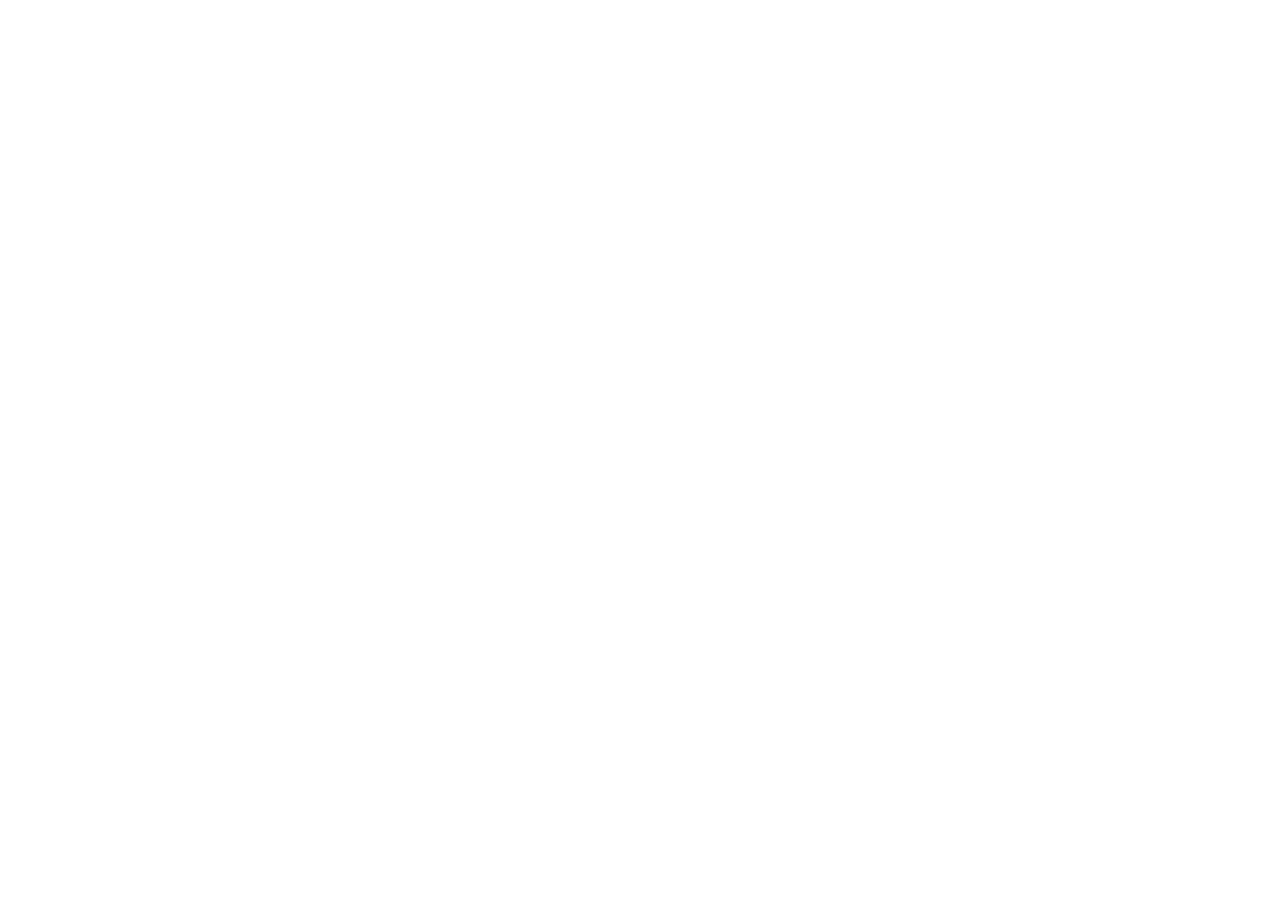
==== Week 1/index.html @ ec7d34ba "start-web" ====
<!DOCTYPE html>
<html lang="en">
  <head>
    <meta charset="UTF-8" />
    <meta name="viewport" content="width=device-width, initial-scale=1.0" />
    <title>Document</title>
  </head>
  <body></body>
</html>
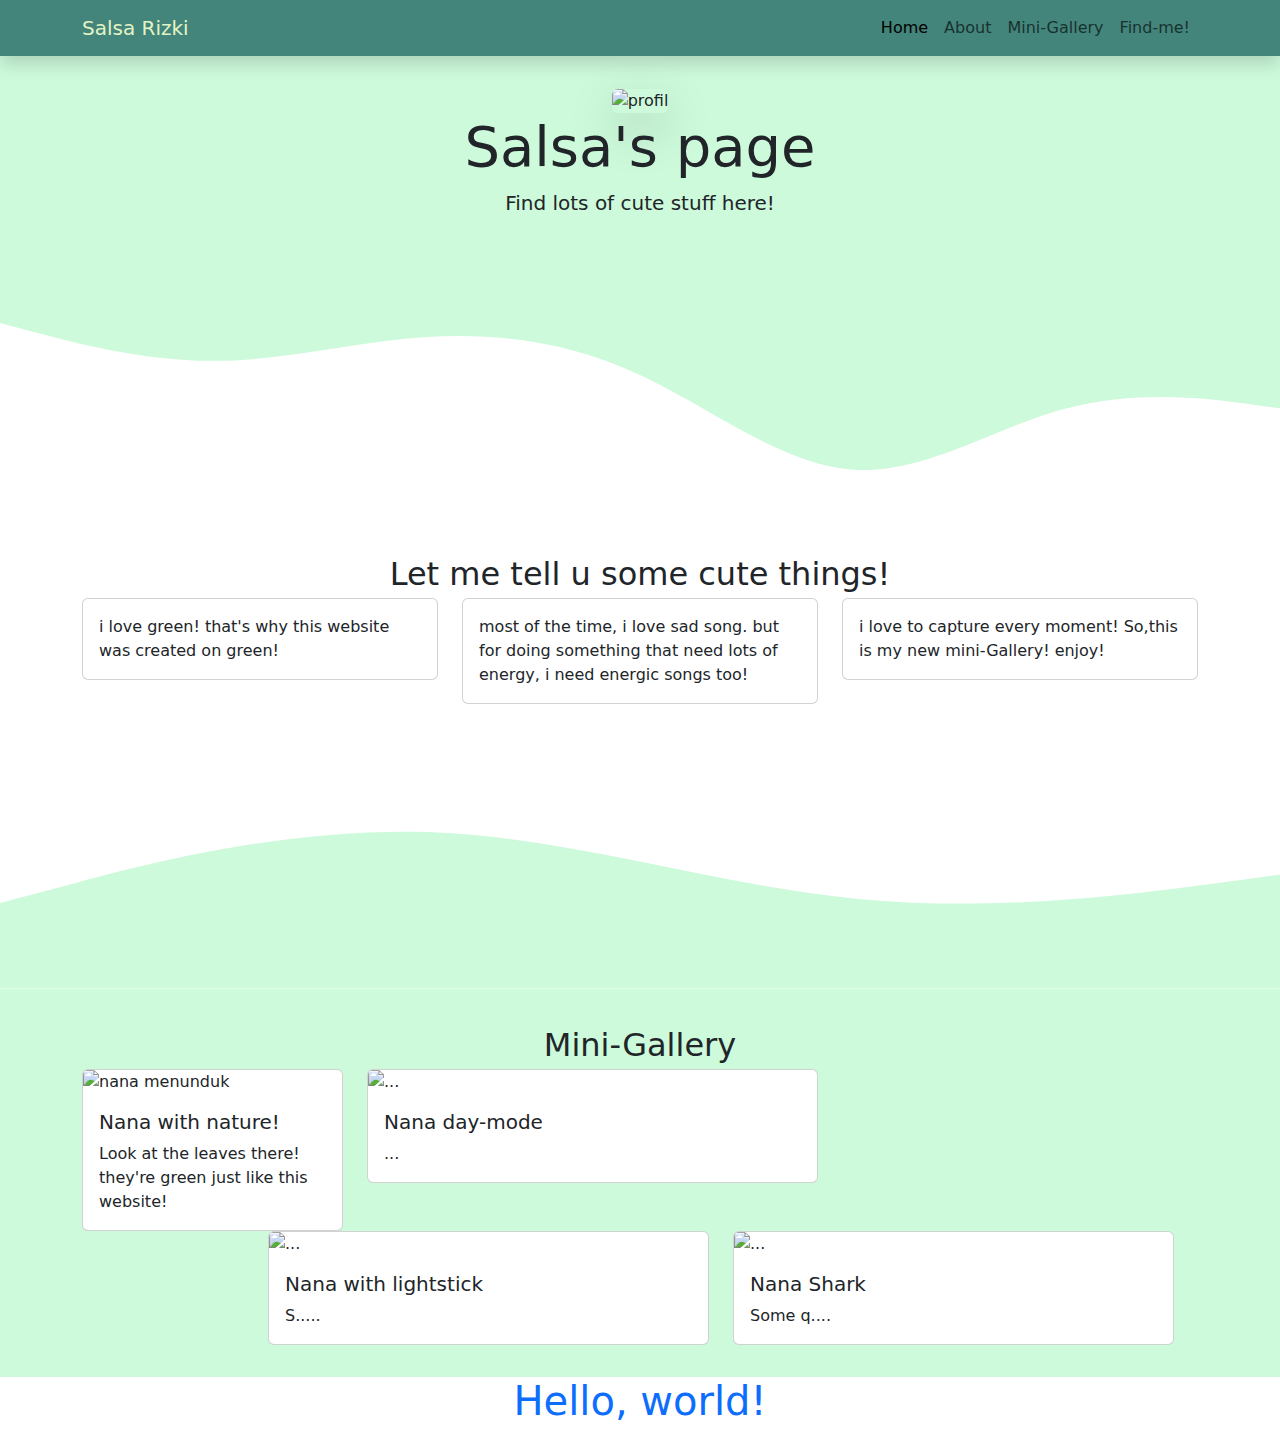
==== commit ca5d40cb: "move file" ====
--- a/Week 1/index.html
+++ b/Week 1/index.html
@@ -1,9 +1,137 @@
 <!DOCTYPE html>
 <html lang="en">
   <head>
-    <meta charset="UTF-8" />
-    <meta name="viewport" content="width=device-width, initial-scale=1.0" />
-    <title>Document</title>
+    <meta charset="utf-8" />
+    <meta name="viewport" content="width=device-width, initial-scale=1" />
+    <title>Mine</title>
+    <link href="https://cdn.jsdelivr.net/npm/bootstrap@5.3.3/dist/css/bootstrap.min.css" rel="stylesheet" integrity="sha384-QWTKZyjpPEjISv5WaRU9OFeRpok6YctnYmDr5pNlyT2bRjXh0JMhjY6hW+ALEwIH" crossorigin="anonymous" />
+    <link rel="stylesheet" href="style.css" />
   </head>
-  <body></body>
+  <body>
+    <!-- Navbar -->
+    <nav class="navbar navbar-expand-lg shadow" style="background-color: #43847b">
+      <div class="container">
+        <a class="navbar-brand" href="#" style="color: #e2f4c5">Salsa Rizki</a>
+        <button class="navbar-toggler" type="button" data-bs-toggle="collapse" data-bs-target="#navbarNavAltMarkup" aria-controls="navbarNavAltMarkup" aria-expanded="false" aria-label="Toggle navigation">
+          <span class="navbar-toggler-icon"></span>
+        </button>
+        <div class="collapse navbar-collapse" id="navbarNavAltMarkup">
+          <div class="navbar-nav ms-auto">
+            <a class="nav-link active" aria-current="page" href="#">Home</a>
+            <a class="nav-link" href="#">About</a>
+            <a class="nav-link" href="#">Mini-Gallery</a>
+            <a class="nav-link" href="#">Find-me!</a>
+          </div>
+        </div>
+      </div>
+    </nav>
+
+    <!-- Jumbotron -->
+    <section class="jumbotron text-center">
+      <img src="img/depan.jpg" alt="profil" width="200" class="shadow-lg rounded" />
+      <h1 class="display-4">Salsa's page</h1>
+      <p class="lead">Find lots of cute stuff here!</p>
+    </section>
+    <!-- <svg xmlns="http://www.w3.org/2000/svg" viewBox="0 0 1440 320" style="background-color: #cdfadb"><path fill="#ffffff" fill-opacity="1" d="M0,224L80,202.7C160,181,320,139,480,144C640,149,800,203,960,218.7C1120,235,1280,213,1360,202.7L1440,192L1440,320L1360,320C1280,320,1120,320,960,320C800,320,640,320,480,320C320,320,160,320,80,320L0,320Z"></path></svg> -->
+    <svg xmlns="http://www.w3.org/2000/svg" viewBox="0 0 1440 320" style="background-color: #cdfadb">
+      <path
+        fill="#ffffff"
+        fill-opacity="1"
+        d="M0,64L40,74.7C80,85,160,107,240,106.7C320,107,400,85,480,80C560,75,640,85,720,122.7C800,160,880,224,960,229.3C1040,235,1120,181,1200,160C1280,139,1360,149,1400,154.7L1440,160L1440,320L1400,320C1360,320,1280,320,1200,320C1120,320,1040,320,960,320C880,320,800,320,720,320C640,320,560,320,480,320C400,320,320,320,240,320C160,320,80,320,40,320L0,320Z"
+      ></path>
+    </svg>
+
+    <!-- Jumbotron end -->
+
+    <!-- About -->
+    <section id="about">
+      <div class="container">
+        <div class="row text-center">
+          <div class="col fs-2">Let me tell u some cute things!</div>
+        </div>
+        <div class="row justify-content-center">
+          <div class="col">
+            <div class="card">
+              <div class="card-body">i love green! that's why this website was created on green!</div>
+            </div>
+          </div>
+          <div class="col">
+            <div class="card">
+              <div class="card-body">most of the time, i love sad song. but for doing something that need lots of energy, i need energic songs too!</div>
+            </div>
+          </div>
+          <div class="col">
+            <div class="card">
+              <div class="card-body">i love to capture every moment! So,this is my new mini-Gallery! enjoy!</div>
+            </div>
+          </div>
+        </div>
+      </div>
+    </section>
+    <!-- about end -->
+
+    <!-- project -->
+    <svg xmlns="http://www.w3.org/2000/svg" viewBox="0 0 1440 320">
+      <path
+        fill="#cdfadb"
+        fill-opacity="1"
+        d="M0,224L80,202.7C160,181,320,139,480,144C640,149,800,203,960,218.7C1120,235,1280,213,1360,202.7L1440,192L1440,320L1360,320C1280,320,1120,320,960,320C800,320,640,320,480,320C320,320,160,320,80,320L0,320Z"
+      ></path>
+    </svg>
+    <section id="mini-Gallery" class="jumbotron">
+      <div class="container">
+        <div class="row text-center">
+          <div class="col fs-2">Mini-Gallery</div>
+        </div>
+        <div class="row justify-content-start">
+          <div class="col-3">
+            <div class="card Mini-Gallery">
+              <img src="img/nunduk1.jpeg" class="card-img-top" alt="nana menunduk" />
+              <div class="card-body">
+                <h5 class="card-title">Nana with nature!</h5>
+                <p class="card-text">Look at the leaves there! they're green just like this website!</p>
+              </div>
+            </div>
+          </div>
+          <div class="col-5">
+            <div class="card Mini-Gallery">
+              <img src="img/nunduk2.jpeg" class="card-img-top" alt="..." />
+              <div class="card-body">
+                <h5 class="card-title">Nana day-mode</h5>
+                <p class="card-text">...</p>
+              </div>
+            </div>
+          </div>
+          <div class="row justify-content-end">
+            <div class="col-5">
+              <div class="card Mini-Gallery">
+                <img src="img/kotak2.jpeg" class="card-img-top" alt="..." />
+                <div class="card-body">
+                  <h5 class="card-title">Nana with lightstick</h5>
+                  <p class="card-text">S.....</p>
+                </div>
+              </div>
+            </div>
+            <div class="col-5">
+              <div class="card Mini-Gallery">
+                <img src="img/kotak1.jpeg" class="card-img-top" alt="..." />
+                <div class="card-body">
+                  <h5 class="card-title">Nana Shark</h5>
+                  <p class="card-text">Some q....</p>
+                </div>
+              </div>
+            </div>
+          </div>
+        </div>
+      </div>
+    </section>
+    <!-- project end -->
+
+    <!--Find-me! -->
+
+    <!--Find-me! end-->
+
+    <h1 class="text-center text-primary">Hello, world!</h1>
+    <script src="https://cdn.jsdelivr.net/npm/bootstrap@5.3.3/dist/js/bootstrap.bundle.min.js" integrity="sha384-YvpcrYf0tY3lHB60NNkmXc5s9fDVZLESaAA55NDzOxhy9GkcIdslK1eN7N6jIeHz" crossorigin="anonymous"></script>
+  </body>
 </html>
--- a/Week 1/style.css
+++ b/Week 1/style.css
@@ -0,0 +1,7 @@
+.jumbotron {
+  padding: 2rem 1rem;
+  background-color: #cdfadb;
+}
+
+.Mini-Gallery {
+}
